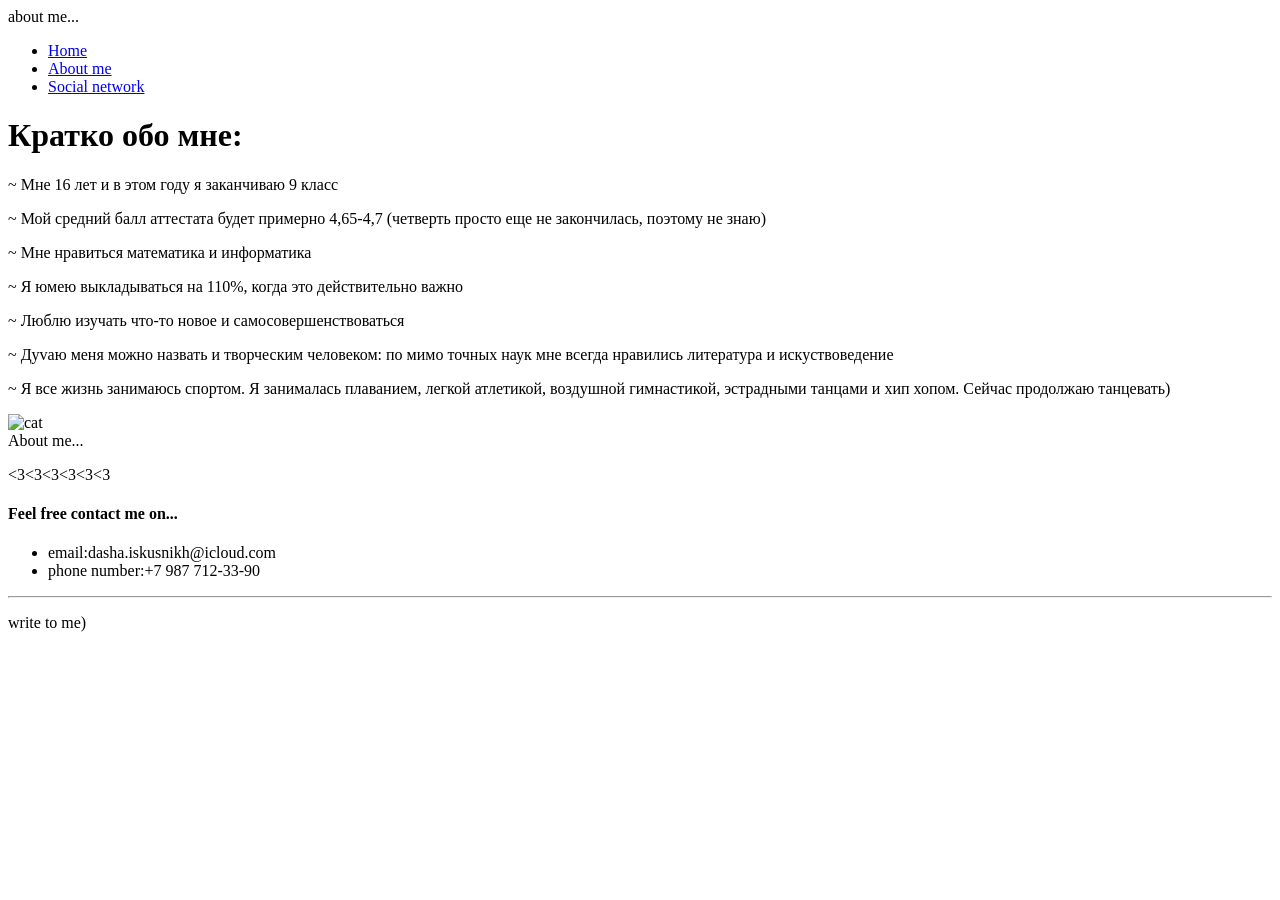
==== aboet.html @ 8d7b6c89 "Add files via upload" ====
<!DOCTYPE html>
 <html lang="en">
 <head>
    <meta charset="UTF-8">
    <meta name="viewport" content="width=device-width, initial-scale=1.0">
    <title>A little about me... </title>
    <link rel="stylesheet" href="/css/main.css">
 </head>
 <body>
   <div class="wrapper">
    <header class="content">
      <span class="logo">about me...</span>
      <nav>
         <ul>
            <li><a href="/">Home</a></li>
            <li class="active"><a href="/aboet.html">About me</a></li>
            <li class="btn"><a href="/network.html">Social network</a></li>
         </ul>
      </nav>
      </header>
      <div class="hero-about container">
        <div class="info">
            <h1>Кратко обо мне:</h1>
            <p>~ Мне 16 лет и в этом году я заканчиваю 9 класс</p>
            <p> ~ Мой средний балл аттестата будет примерно 4,65-4,7 (четверть просто еще не закончилась, поэтому не знаю)</p>  
             <p>~ Мне нравиться математика и информатика</p>  
            <p>~ Я юмею выкладываться на 110%, когда это действительно важно</p>  
            <p> ~ Люблю изучать что-то новое и самосовершенствоваться</p>  
            <p>~ Дуvаю меня можно назвать и творческим человеком: по мимо точных наук мне всегда нравились литература и искуствоведение</p>  
             <p>~ Я все жизнь занимаюсь спортом. Я занималась плаванием, легкой атлетикой, воздушной гимнастикой, эстрадными танцами и хип хопом. Сейчас продолжаю танцевать)</p>  
        </div>
      </div><img src="img/lol.png" alt="cat" width="1000px">

   </div>
   <footer>
      <div class="blocks container">
         <div>
            <span class="logo">About me...</span>
            <p><3<3<3<3<3<3</p>
         </div>
      <div>
         <h4>Feel free contact me on...</h4>
         <ul>
            <li>email:dasha.iskusnikh@icloud.com</li>
            <li>phone number:+7 987 712-33-90</li>
         </ul>
      </div>
      </div>
      <hr>
      <p>write to me)</p>
   </footer>
 </body>
 </html>
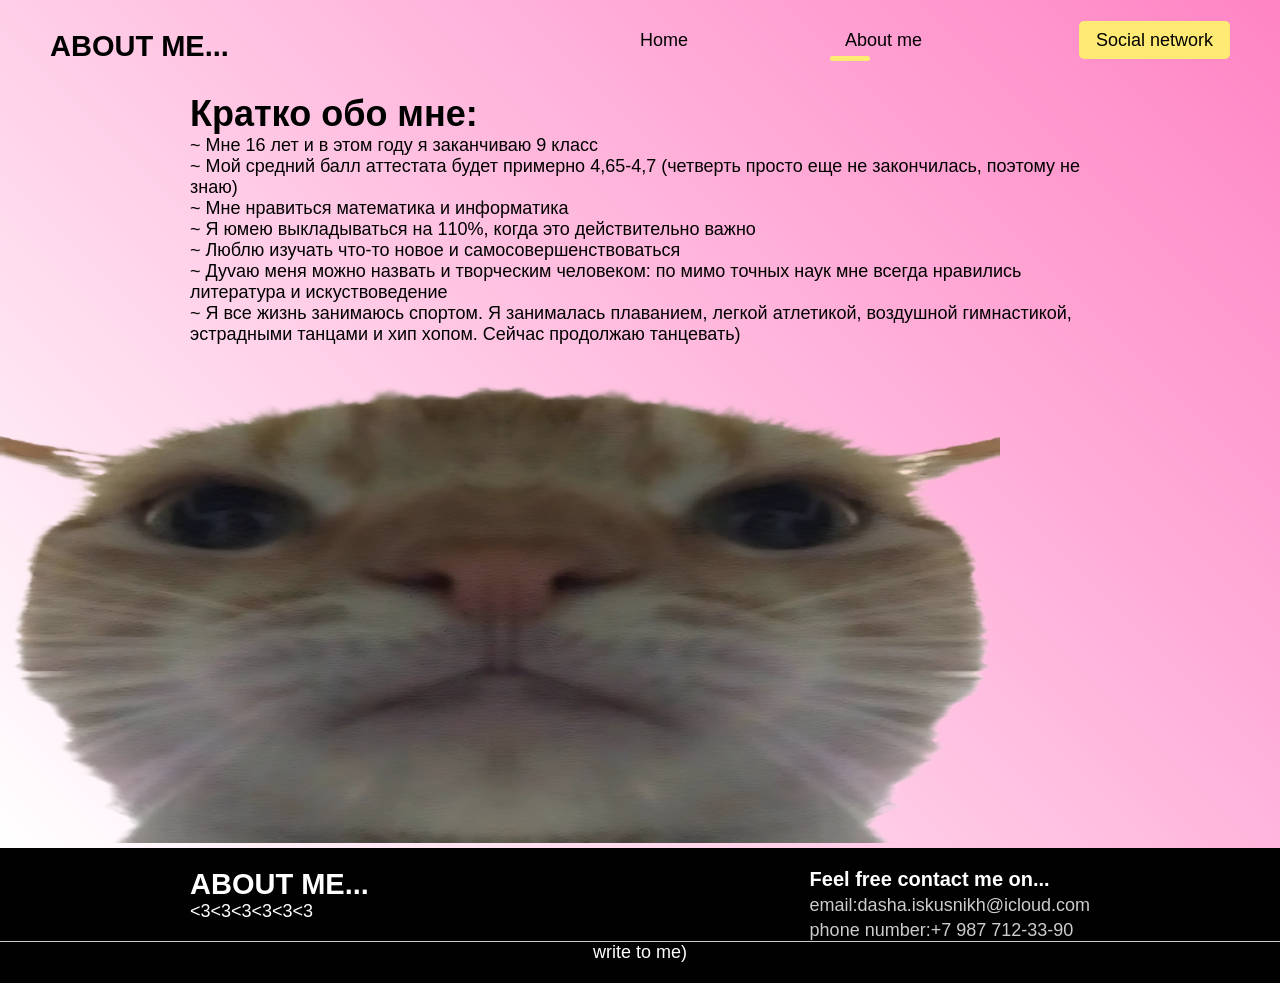
==== commit df86b6ae: "Add files via upload" ====
--- a/aboet.html
+++ b/aboet.html
@@ -4,7 +4,7 @@
     <meta charset="UTF-8">
     <meta name="viewport" content="width=device-width, initial-scale=1.0">
     <title>A little about me... </title>
-    <link rel="stylesheet" href="/css/main.css">
+    <link rel="stylesheet" href="main.css">
  </head>
  <body>
    <div class="wrapper">
@@ -29,7 +29,7 @@
             <p>~ Дуvаю меня можно назвать и творческим человеком: по мимо точных наук мне всегда нравились литература и искуствоведение</p>  
              <p>~ Я все жизнь занимаюсь спортом. Я занималась плаванием, легкой атлетикой, воздушной гимнастикой, эстрадными танцами и хип хопом. Сейчас продолжаю танцевать)</p>  
         </div>
-      </div><img src="img/lol.png" alt="cat" width="1000px">
+      </div><img src="lol.png" alt="cat" width="1000px">
 
    </div>
    <footer>
--- a/main.css
+++ b/main.css
@@ -0,0 +1,163 @@
+ @import url('https://fonts.googleapis.com/css2?family=Inter:ital,opsz,wght@0,14..32,100..900;1,14..32,100..900&display=swap');
+ *{
+    margin: 0;
+    padding: 0;
+ }
+ body {
+   
+  font-family: "Inter", sans-serif;
+ font-weight: 400;
+ color: 010101;
+ font-size: 18px;
+ }
+ a {
+    text-decoration: none;
+ }
+ img {
+    max-width: 100%; 
+ }
+ .wrapper {
+background: #FF84C4;
+background: linear-gradient(225deg, #FF84C4, #FFFFFF);
+width: 100%;
+ }
+.container {
+   width: 1000px;
+   margin: 0 auto;
+   padding: 0 50px;
+   box-sizing: border-box;
+}
+.header.container {
+   display: flex;
+   justify-content: space-between;
+   align-items: center;
+   margin-top: 50px;
+   gap: 100px;
+}
+header {
+   padding: 30px 50px;
+}
+header .logo, footer .blocks .logo {
+   text-transform: uppercase;
+   font-size: 29px;
+   font-weight: 800;
+}
+header nav {
+   float: right;
+   width: 50%;
+}
+header nav ul {
+   list-style: none;
+   display: flex;
+  justify-content: space-between;
+  z-index: 2;
+  position: relative;
+}
+header nav ul li {
+   display: inline-block;
+}
+header nav ul li a {
+   color: black;
+}
+header nav ul li.active::after {
+   content: '';
+   display: block;
+   width: 40px;
+   height: 5px;
+   background: #FFEB73;
+   border-radius: 10px;
+   position: relative;
+   top: 5px;
+   left: -15px;
+}
+header nav ul li:not(.active):not(.btn) a:hover {
+   border-bottom: 5px solid #FFEB73;
+}
+header nav ul li.btn a {
+   background: #FFEB73;
+   padding: 9px 17px;
+   border-radius: 5px;
+   transition: all 500ms ease;
+}
+header nav ul li.btn a:hover {
+   background: #E7CA1E;
+}
+.hero {
+   padding-bottom: 100px;
+   display: flex;
+   justify-content: space-between;
+   align-items: center;
+   position: relative;
+   z-index: 1;
+}
+.hero--info {
+   width: 500px;
+   padding-top: 70px;
+   text-align: left;
+}
+.hero--info h2 {
+color: #AAEDFF;
+font-size: 50px;
+font-weight: 800;
+}
+.hero--info h1 {
+font-size: 30px;
+font-weight: 500;
+}
+.hero--info p {
+   line-height: 170%;
+   margin: 30px 0;
+}
+.hero--info .btn {
+   background: #FFEB73;
+   color: #010101;
+   border-radius: 50px;
+   padding: 15px 30px;
+   border: 0;
+   transition: all 500ms ease;
+}
+.hero--info .btn:hover {
+   cursor: pointer;
+   transform: scale(1.1);
+}
+.hero img {
+   position: static;
+   width: 480px;
+   height: auto;
+
+}
+/* Footer */
+footer {
+   background: #010101;
+   padding: 20px 0;
+   color: #FFFFFF;
+}
+footer .blocks {
+   display: flex;
+   justify-content: space-between;
+   color: #FFFFFF;
+}
+footer .blocks p {
+   width: 300px;
+   margin: 15px o;
+}
+footer .blocks h4 {
+   font-weight: 700;
+   font-size: 20px;
+}
+footer .blocks ul {
+   list-style: none;
+}
+footer .blocks ul li {
+   margin-top: 4px;
+   opacity: 0.8;
+}
+footer hr {
+   margin: 30px o;
+   border: 0;
+   height: 0.6px;
+   background: #CCC;
+}
+footer > p{
+   text-align: center;
+}
